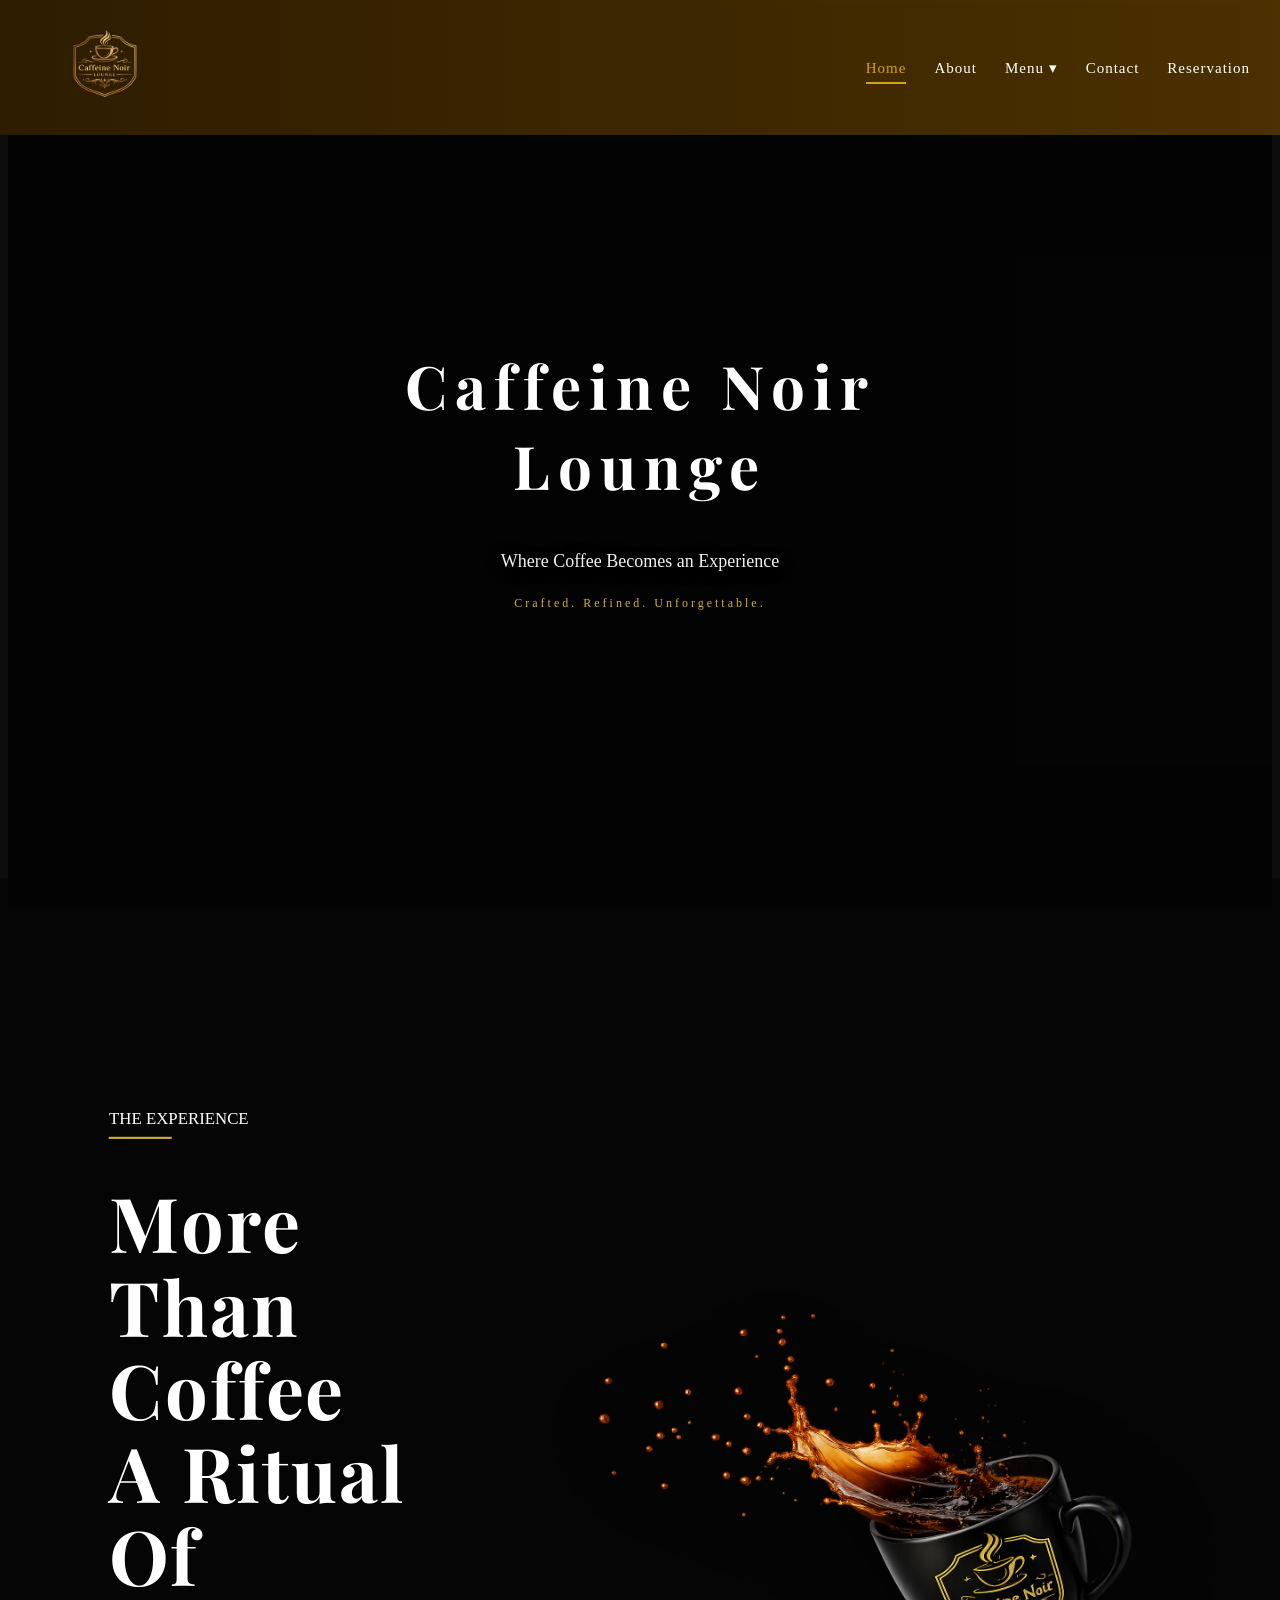
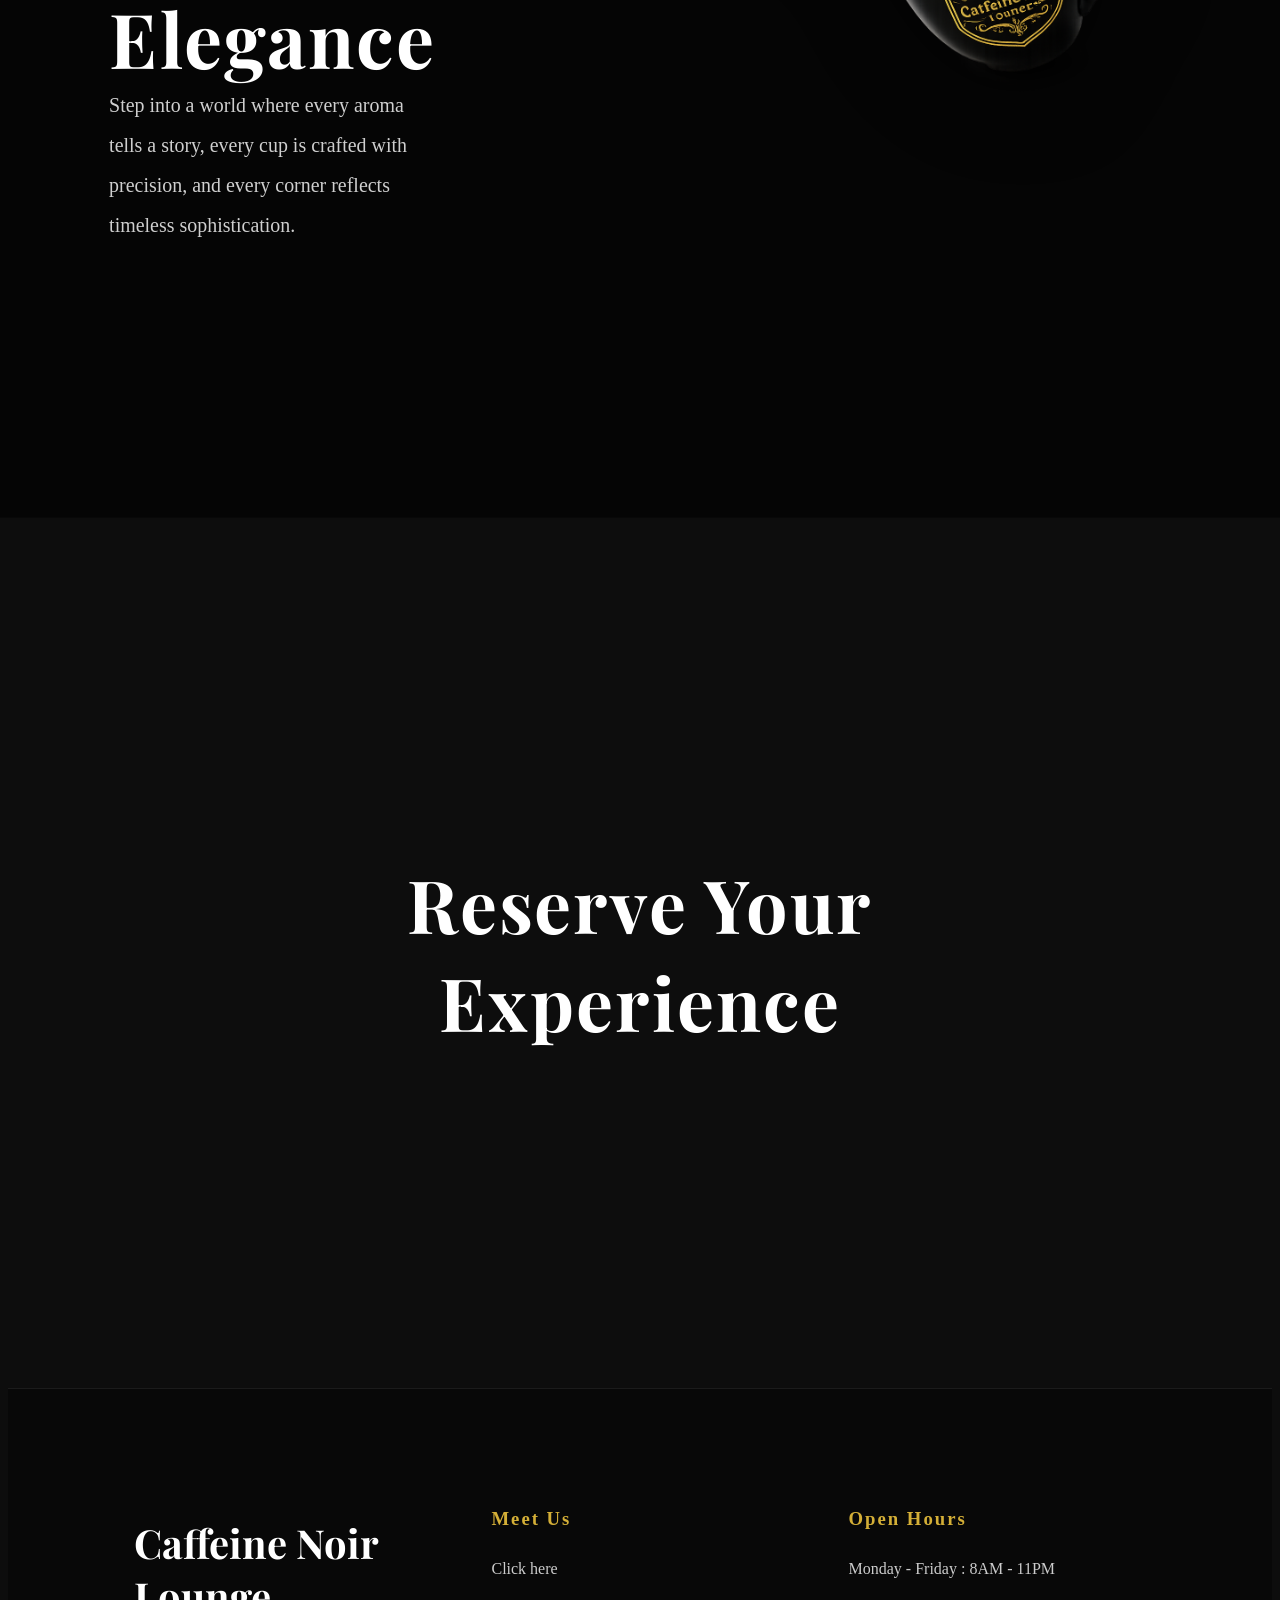
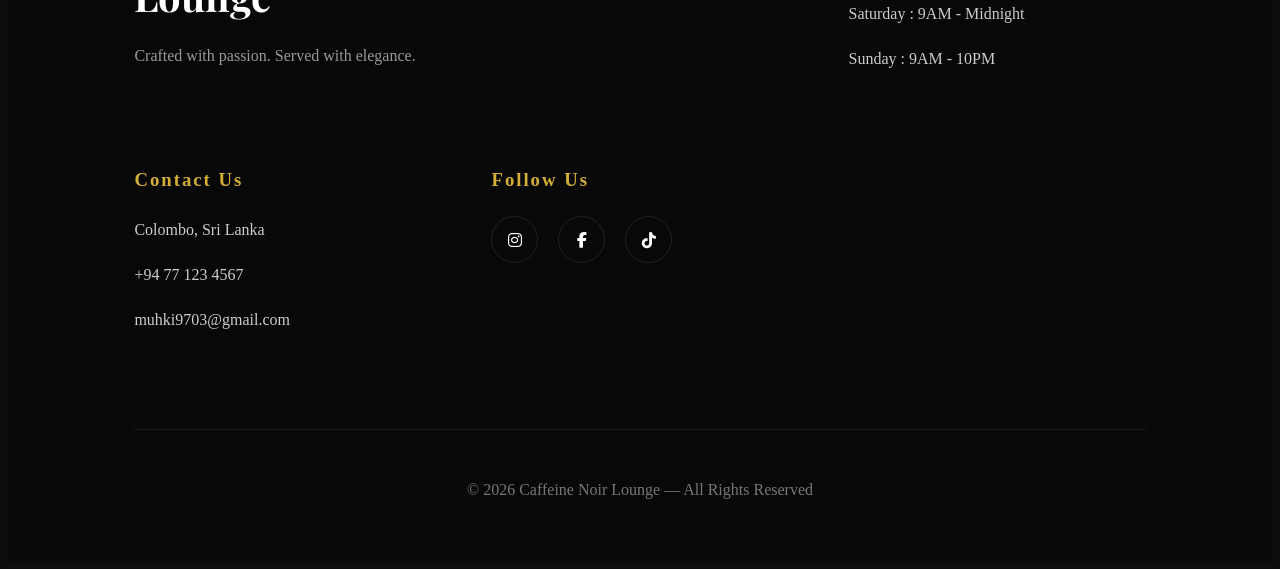
==== index.html @ f0d1bc26 "Initial commit - Caffeine Noir Lounge website" ====
<head>
<meta charset="UTF-8">
<meta name="viewport" content="width=device-width, initial-scale=1.0">
<title>Caffeine Noir Lounge</title>

<!-- LUXURY FONTS -->
<link href="https://fonts.googleapis.com/css2?family=Playfair+Display:wght@400;600&family=Inter:wght@300;400&display=swap" rel="stylesheet">
  <link rel="stylesheet"
href="https://cdnjs.cloudflare.com/ajax/libs/font-awesome/6.5.1/css/all.min.css">
<link rel="stylesheet" href="css.css">

<style>

body

    {
  background:#0d0d0d;
  color:white;
  overflow-x:hidden;
}

/* HERO */
.hero{
  height:100vh;
  position:relative;
}

.hero video{
  width:100%;
  height:100%;
  object-fit:cover;
}

.hero-content{
  position:absolute;
  top:50%;
  left:50%;
  transform:translate(-50%,-50%);
  text-align:center;
}

.hero-content p{
  margin-top:10px;
}

</style>
</head>


<body>

  <div id="loader">
  <center><h1>CAFFEINE NOIR</h1></center>
</div>


<!-- HERO -->
<div class="hero">
  <video autoplay muted loop>
    <source src="hero page.mp4" type="video/mp4">
  </video>
 <div class="hero-content">
 <h1>Caffeine Noir Lounge</h1>
    <p>Where Coffee Becomes an Experience</p>
    <span class="tagline">Crafted. Refined. Unforgettable.</span>
</div>
</div>

<!-- EXPERIENCE SECTION -->
<section class="experience-section">

  <!-- LEFT CONTENT -->
  <div class="experience-text">

    <span class="section-tag">
      THE EXPERIENCE
    </span>

    <h2>
      More Than Coffee <br>
      A Ritual Of Elegance
    </h2>

    <p>
      Step into a world where every aroma tells a story,
      every cup is crafted with precision,
      and every corner reflects timeless sophistication.
    </p>

  </div>

  <!-- RIGHT VISUAL -->
  <div class="experience-visual">

    <div class="coffee-entry">
     <img src="coffeecup.png"
     class="floating-coffee"> 
    </div>

  </div>

</section>


<!-- VIDEO DIVIDER -->
<section class="video-divider">

  <video autoplay muted loop>
    <source src="video divider .mp4" type="video/mp4">
  </video>

  <div class="video-overlay">
  <a href="reservation.html" class="reservation-link">
    <h2>Reserve Your Experience</h2>
  </a>
</div>

</section>


<!-- NAVBAR -->
<nav>

<div class="logo">
  <img src="logo.png" alt="Caffeine Noir Lounge Logo">
</div>

  <ul class="nav-links">

    <li><a href="index.html" class="active">Home</a></li>

    <li><a href="about.html">About</a></li>

<li class="dropdown">

  <a href="menu.html">Menu ▾</a>

  <div class="dropdown-content">

    <div class="dropdown-links">

      <a href="menu.html#coffee">Coffee Classics</a>

      <a href="menu.html#signature">Signature Collection</a>

      <a href="menu.html#desserts">Desserts</a>

    </div>

  </div>

</li>

    <li><a href="contact.html">Contact</a></li>

    <li><a href="reservation.html">Reservation</a></li>

  </ul>

</nav>


<!-- FOOTER -->
<footer class="luxury-footer">

  <div class="footer-grid">

    <!-- BRAND -->
    <div class="footer-brand">

      <h1>Caffeine Noir Lounge</h1>

      <p>
        Crafted with passion. Served with elegance.
      </p>

    </div>

<!--Location-->
<div class="footer-Location">
  <h3>Meet Us</h3>
  <a href="https://www.google.com/maps/place/ICBT+Campus/@6.8854815,79.8553472,16.5z/data=!4m6!3m5!1s0x3ae25bc4fdc4eac3:0xfde7cffd35d72eb9!8m2!3d6.8856042!4d79.8603433!16s%2Fg%2F1vvr4nx0?entry=ttu&g_ep=EgoyMDI2MDUxMS4wIKXMDSoASAFQAw%3D%3D"><p>Click here</p> </a>
</div>

    <!-- OPEN HOURS -->
    <div class="footer-hours">

      <h3>Open Hours</h3>

      <ul>
        <li>Monday - Friday : 8AM - 11PM</li>
        <li>Saturday : 9AM - Midnight</li>
        <li>Sunday : 9AM - 10PM</li>
      </ul>

    </div>

    <!-- CONTACT -->
    <div class="footer-contact">

      <h3>Contact Us</h3>

      <p>Colombo, Sri Lanka</p>

      <a href="tel:+94 77 123 4567"><p>+94 77 123 4567</p></a>

      <a href="mailto:muhki9703@gmail.com"><p>muhki9703@gmail.com</p></a>

    </div>

    <!-- SOCIAL -->
    <div class="footer-social">

      <h3>Follow Us</h3>

      <div class="social-icons">

        <a href="https://www.instagram.com/icbtsrilanka/?hl=en">
          <i class="fab fa-instagram"></i>
        </a>

        <a href="https://web.facebook.com/ICBTsrilanka/?_rdc=1&_rdr#">
          <i class="fab fa-facebook-f"></i>
        </a>

        <a href="https://www.tiktok.com/@icbtsrilanka">
          <i class="fab fa-tiktok"></i>
        </a>

      </div>

    </div>

  </div>

  <div class="footer-bottom">

    <center>
    <p>
      © 2026 Caffeine Noir Lounge — All Rights Reserved
    </p>
    </center>

  </div>

</footer>



<script>
window.addEventListener("scroll", () => {
  const hero = document.querySelector(".hero video");
  let scroll = window.scrollY;

  hero.style.transform =
    "translate(-50%, -50%) scale(" + (1 + scroll * 0.0003) + ")";
});
</script>


<script>
window.addEventListener("scroll", () => {
  const nav = document.querySelector("nav");
  if(window.scrollY > 50){
    nav.classList.add("scrolled");
  } else {
    nav.classList.remove("scrolled");
  }
});
</script>

<script>
window.addEventListener("load", () => {
  const loader = document.getElementById("loader");
  setTimeout(()=>{
    loader.style.opacity = "0";
    loader.style.pointerEvents = "none";
  }, 1500);
});
</script>

<!-- SCRIPT FOR SCROLL ANIMATION -->
<script>
const sections = document.querySelectorAll("section");

const observer = new IntersectionObserver((entries) => {
  entries.forEach(entry => {
    if(entry.isIntersecting){
      entry.target.classList.add("show");
    }
  });
}, {
  threshold: 0.2
});

sections.forEach(section => {
  observer.observe(section);
});
</script>

<script>

const coffeeCup =
document.querySelector(".coffee-entry");

const coffeeObserver =
new IntersectionObserver((entries)=>{

  entries.forEach(entry=>{

    if(entry.isIntersecting){

      coffeeCup.classList.add("show");

    }

  });

},{
  threshold:0.4
});

coffeeObserver.observe(coffeeCup);

</script>
</body>
</html>
---- css.css ----
/* HERO CONTAINER */
.hero {
  position: relative;
  height: 100vh;
  overflow: hidden;
}

/* REMOVE DEFAULT LINK STYLE */

a{
  text-decoration:none;
  color:inherit;
}

/* VIDEO SETTINGS */
.hero video {
  position: absolute;
  top: 50%;
  left: 50%;
  min-width: 100%;
  min-height: 100%;
  width: auto;
  height: auto;
  transform: translate(-50%, -50%);
  object-fit: cover;
  z-index: -1;

}

/* DARK OVERLAY (LUXURY LOOK) */
.hero::after{
  content:"";
  position:absolute;
  width:100%;
  height:100%;
  top:0;
  left:0;
  background:rgba(0,0,0,0.5);
}
/* HERO TEXT */
.hero-content{
  position:relative;

  z-index:2;

  text-align:center;
}

.hero-content h1{
  font-family: 'Playfair Display', serif;
  font-size: 60px;
  letter-spacing: 8px;
}

.hero-content h2{
  font-size:90px;

  color:white;

  font-family:'Playfair Display', serif;

  letter-spacing:2px;

  line-height:1.1;

  text-shadow:
  0 0 30px rgba(255,255,255,0.08),
  0 5px 25px rgba(0,0,0,0.8);

  margin-bottom:25px;
}

.hero-content h3{
  font-size:22px;

  color:#d4af37;

  letter-spacing:6px;

  text-transform:uppercase;

  margin-bottom:20px;

  text-shadow:
  0 3px 15px rgba(0,0,0,0.7);
}

.hero-content p{
  font-size:18px;

  color:#f1f1f1;

  line-height:1.8;

  text-shadow:
  0 3px 15px rgba(0,0,0,0.7);
}

.logo{
  font-family: 'Playfair Display', serif;
  letter-spacing: 3px;
  font-weight: 600;
}

/* LOGO IMAGE */

.logo{
  display:flex;
  align-items:center;
}

.logo img{
  height:100px;

  width:auto;

  object-fit:contain;

  display:block;
}

.hero::before{
  content:"";

  position:absolute;

  inset:0;

  background:
  rgba(0,0,0,0.45);

  z-index:1;
}


/* NAVBAR */

nav{
  position:fixed;
  top:0;
  left: 0;
  width:100%;
  height: 15%;
  box-sizing:border-box;
  display:flex;
  justify-content:space-between;
  align-items: center;
  padding:20px 30px;
  background:rgba(118, 75, 0, 0.6);
  backdrop-filter: blur(10px);
  background:
linear-gradient(
to right,
rgba(48,30,0,0.95),
rgba(85,55,0,0.88));
  z-index:9999;
}

nav h1{
  color:#ffffff;
}

nav ul{
  display:flex;
  gap:0px;
  list-style:none;
  position: relative;
   align-items:center;
}

nav a{
  text-decoration:none;
  color:white;
  transition:0.3s;
}

nav a:hover{
  color:#d4af37;
}


.about{
  display:flex;
  justify-content:space-between;
  align-items:center;
}

.about-text{
  max-width:500px;
}

.card{
  background: transparent;
  border: 1px solid rgba(255,255,255,0.1);
  padding:20px;
  border-radius:10px;
  width:200px;
  text-align:center;
  font-family: 'Playfair Display', serif;
}

.card:hover{
  background:#d4af37;
  color:black;
}

a{
  position:relative;
}

a::after{
  content:"";
  position:absolute;
  width:0%;
  height:1px;
  bottom:-5px;
  left:0;
  background:#d4af37;
  transition:0.3s;
}

a:hover::after{
  width:100%;
}

section {
  min-height: 100vh;
  padding:100px 8%;
  transform: scale(1.05);
  transition: all 1.2s ease;
  position: relative;
  overflow: hidden;
}


.card img{
  width:100%;
  border-radius:10px;
  margin-bottom:10px;
}

h2{
  margin-bottom:30px;
}

p{
  line-height:1.8;
}

#loader{
  position:fixed;
  width:100%;
  height:100vh;
  background:#0d0d0d;
  display:flex;
  justify-content:center;
  align-items:center;
  z-index:9999;
}

#loader h1{
  font-family:'Playfair Display', serif;
  letter-spacing:8px;
  color:white;
  animation:fadeIn 2s ease;
}

@keyframes fadeIn{
  from{opacity:0;}
  to{opacity:1;}
}
#loader{
  display:none;
}

.cursor{
  width:15px;
  height:15px;
  border:1px solid #d4af37;
  border-radius:50%;
  position:fixed;
  pointer-events:none;
  transform:translate(-50%, -50%);
  transition:0.1s;
  z-index:999;
}

.card, img{
  transition: transform 0.4s ease;
}

.card:hover{
  transform: scale(1.05);
}

body{
  animation:fadePage 1s ease;
}

@keyframes fadePage{
  from{opacity:0;}
  to{opacity:1;}
}


section.show .smoke {
  opacity: 1;
}

#particles {
  position: fixed;
  top: 0;
  left: 0;
  width: 100%;
  height: 100%;
  pointer-events: none;
  z-index: 1;
}

.smoke-video {
  position: absolute;
  bottom: -20%;   /* start from bottom */
  left: 50%;
  width: 80%;
  height: auto;

  transform: translateX(-50%) scale(1.2);

  opacity: 0;
  pointer-events: none;

  z-index: 2;

  mix-blend-mode: screen;
}

/* ACTIVE SMOKE (when scrolling) */
section.show .smoke-video {
  opacity: 0.8;
  animation: smokeRise 2.5s ease forwards;
}

@keyframes smokeRise {
  0% {
    opacity: 0;
    transform: translateX(-50%) translateY(100px) scale(1);
  }

  30% {
    opacity: 0.8;
  }

  100% {
    opacity: 0;
    transform: translateX(-50%) translateY(-200px) scale(1.4);
  }
}

.tagline {
  display:block;
  margin-top:10px;
  font-size:12px;
  letter-spacing:3px;
  color:#d4af37;
}

h2 {
  font-family: 'Playfair Display', serif;
  font-size: 32px;
  letter-spacing: 2px;
}

p {
  color: #ccc;
}




/* ABOUT SECTION */

.about-section{
  padding:20px 10%;
  padding-top: 100px;
  background:#0d0d0d;
}

.about-grid{
  display:grid;
  grid-template-columns:1fr 1fr;
  gap:50px;
  align-items:center;
}


.about-image img{
  height: 700px;
  width:100%;
  object-fit: cover;
}

.section-tag{
  position:relative;

  display:inline-block;

  margin-bottom:25px;
}

.section-tag::after{
  content:"";

  position:absolute;

  left:0;
  bottom:-10px;

  width:60px;
  height:2px;

  background:#d4af37;
}

.about-content h2{
  font-size:60px;
  margin:20px 0;
  line-height:1.1;
}

.about-content p{
  margin-bottom:20px;
}

.about-content button {
  background-color: #f7be05;
}

/* SIGNATURE SECTION */

.signature-section{
  padding:120px 10%;
  background:black;
}

.section-heading{
  text-align:center;
  margin-bottom:80px;
}

.section-heading h2{
  font-size:50px;
  margin-top:20px;
}

.signature-grid{
  display:grid;
  grid-template-columns:repeat(auto-fit,minmax(250px,1fr));
  gap:30px;
}



.signature-card{
  position:relative;
  overflow:hidden;
  border-radius:20px;
  cursor:pointer;
    transition:
    transform 0.4s ease,
    box-shadow 0.4s ease;
}

.signature-card:hover{
  transform: translateY(-10px);
  box-shadow: 0 15px 40px rgba(212,160,23,0.2);
}

.signature-card img{
  width:100%;
  height:500px;
  object-fit:cover;
  transition:0.6s;
}

.signature-card:hover img{
  transform:scale(1.1);
}

.signature-info{
  position:absolute;
  bottom:0;
  width:100%;
  padding:30px;
  background:linear-gradient(transparent, black);
}

/* VIDEO DIVIDER */

.video-divider{

  position:relative;

  width:100%;

  height:100vh;

  overflow:hidden;

  margin:0;
  padding:0;

  display:flex;
  align-items:center;
  justify-content:center;
}

.video-divider video{

  position:absolute;

  top:0;
  left:0;

  width:100%;
  height:100%;

  object-fit:cover;
}

.video-overlay{
  position:absolute;
  top:50%;
  left:50%;
  transform:translate(-50%,-50%);
  text-align:center;
}

.video-overlay h2{
  font-size:70px;
  color:white;
}

/* RESERVATION */

.reservation-section{
  display:flex;
  justify-content:center;
  align-items:center;
  background:#111;
  min-height: 80vh;
}

.reservation-box{
  width:500px;
  text-align:center;
}

.reservation-box h2{
  margin:20px 0;
  font-size:50px;
}

.reservation-box input{
  width:100%;
  padding:15px;
  margin:10px 0;
  background:#1a1a1a;
  border:none;
  color:white;
}

.reservation-box button{
  background-color:#f7be05 ;
}

/* CONTACT */

.contact-section{
  background:black;
  padding: 80px 10%;
  height: 50vh;
  min-height: 30vh;
}


.contact-container{
  display:flex;
  justify-content:space-between;
  align-items:center;
}

.contact-details p{
  margin:10px 0;
}

/* FOOTER */

.footer{
  padding:60px;
  text-align:center;
  border-top:1px solid rgba(255,255,255,0.1);
  background:#0d0d0d;
}

.footer h2{
  margin-bottom:15px;
}

/* MOBILE */

@media(max-width:900px){

  .about-grid{
    grid-template-columns:1fr;
  }

  .contact-container{
    flex-direction:column;
    gap:40px;
    text-align:center;
  }

  .about-content h2,
  .reservation-box h2,
  .video-overlay h2{
    font-size:40px;
  }

}

/* NAVIGATION */

.nav-links{
  display:flex;
  align-items:center;
  gap:28px;
  list-style:none;
}

.nav-links li{
  position:relative;
}

.nav-links a{
  text-decoration:none;
  color:white;
  font-size:15px;
  letter-spacing:1px;
  transition:0.3s;
}

.nav-links a:hover{
  color:#d4af37;
}

.nav-links a.active {
    color: #d4a017;
    position: relative;
}

.nav-links a.active::after {
    content: "";
    position: absolute;
    left: 0;
    bottom: -8px;
    width: 100%;
    height: 2px;
    background: #d4a017;
}

/* DROPDOWN */
.dropdown{
  position:relative;
  
}

/* DROPDOWN BOX */

.dropdown-content{

  position:absolute;

  top:100%;

  left:50%;

  transform:translateX(-50%);

  z-index:9999;

  margin-top:12px;
}

/* SHOW */
.dropdown:hover .dropdown-links{

  opacity:1;

  visibility:visible;
}

/*vertical MENU */
.dropdown-links{

  position:absolute;

  top:55px;

  left:50%;

  transform:translateX(-50%);

  display:flex;

  flex-direction:column;

  background:#050505;

  min-width:260px;

  padding:15px 0;

  border-radius:18px;

  opacity:0;

  visibility:hidden;

  transition:0.4s ease;

  z-index:9999;
}


/* LINKS */
.dropdown-links a{

  padding:18px 30px;

  color:white;

  text-decoration:none;

  white-space:nowrap;

  transition:0.3s ease;

  font-size:17px;
}

/* HOVER */
.dropdown-links a:hover{

  background:#c8a13b;

  color:black;
}

.about-section{
  margin-top:100px;
}

body{
  background:#0d0d0d;
  color:white;
  overflow-x:hidden;
}

/* MENU HERO */
.menu-hero{

  position:relative;

  width:100%;

  height:75vh;

  overflow:hidden;

  background:#000;

  min-height:auto;
}


.menu-hero img{

  width:85%;

  height:100%;

  object-fit:cover;

  display:block;

  padding:0;
  
  border-radius:20px;
}


.menu-hero-text{

  background:#000;

  text-align:center;

  padding:70px 8% 40px;

  position:relative;

  min-height:auto;

  padding-top: 140px;

  z-index:5;
}

.menu-hero-text h1{

  font-size:70px;

  line-height:1.1;

  color:#fff;

  margin-bottom:20px;

  font-family:'Playfair Display', serif;

  letter-spacing:2px;
}

.menu-hero-text p{

  color:#d8d8d8;

  font-size:18px;

  margin-top:0;
}

.menu-category{
  padding:100px 8%;
}

/*  MENU CARDS */

.menu-grid{
  display:grid;

  grid-template-columns:
  repeat(auto-fit,minmax(320px,1fr));

  gap:40px;
}

.menu-card{
  background:#111;

  border-radius:20px;

  overflow:hidden;

  position:relative;

  height:420px;

  display:flex;

  flex-direction:column;
  
  border:
  1px solid rgba(255,255,255,0.05);
  
  transition:
   transform 0.4s ease, box-shadow 0.4s ease;
}

.menu-card:hover{
transform: translateY(-10px);
box-shadow: 0 15px 40px rgba(212, 160, 23, 0.2);
}


.menu-card img{
  width:100%;

  height:280px;

  object-fit:cover;

  flex-shrink:0;

  display:block;
  
  object-position:center center;
}

.menu-card:first-child img{
  object-position:center center;
  width: 100%;
  height: 60%;
}

/* FORCE MENU CARD TEXT STYLES */

.menu-card h3{
  font-size:28px ;

  padding:28px 30px 12px ;

  margin:0 ;

  line-height:1.2 ;

  color:white ;

  font-family:'Playfair Display', serif ;
}

.menu-card p{
  padding:0 30px 30px ;

  margin:0 ;

  color:#bdbdbd ;

  font-size:16px ;

  line-height:1.7 ;
}


/* LUXURY FOOTER */

.luxury-footer{
  background:#080808;

  padding:100px 10% 40px;

  border-top:
  1px solid rgba(255,255,255,0.08);
}

.footer-grid{
  display:grid;

  grid-template-columns:
  repeat(auto-fit,minmax(220px,1fr));

  gap:60px;
}

.footer-brand h1{
  font-size:40px;

  margin-bottom:20px;

  font-family:'Playfair Display', serif;
}

.footer-brand p{
  color:#999;

  line-height:1.8;
}

.footer-Location h3 {
   margin-bottom:25px;

  color:#d4af37;

  letter-spacing:2px;
}

.footer-hours h3,
.footer-contact h3,
.footer-social h3{
  margin-bottom:25px;

  color:#d4af37;

  letter-spacing:2px;
}

.footer-hours ul{
  list-style:none;
   
}

.footer-hours li{
  margin-bottom:15px;
 
  color:#ccc;
}

.footer-contact p{
  margin-bottom:15px;

  color:#ccc;
}

/* SOCIAL ICONS */

.social-icons{
  display:flex;

  gap:20px;
}

.social-icons a{
  width:45px;
  height:45px;

  display:flex;
  justify-content:center;
  align-items:center;

  border:
  1px solid rgba(255,255,255,0.1);

  border-radius:50%;

  color:white;

  transition:0.4s;
}

.social-icons a:hover{
  background:#d4af37;

  color:black;

  transform:translateY(-5px);
}

/* FOOTER BOTTOM */

.footer-bottom{
  margin-top:80px;

  padding-top:30px;

  border-top:
  1px solid rgba(255,255,255,0.08);

  text-align:center;
}

.footer-bottom p{
  color:#777;
}

/* MOBILE */

@media(max-width:1000px){

  .experience-section{
    flex-direction:column;

    text-align:center;
  }

  .experience-text p{
    margin:auto;
  }

  .floating-coffee{
    width:350px;
  }

}

/* EXPERIENCE SECTION */


.experience-section{
  display:flex;

  justify-content:space-between;

  align-items:center;

  gap:80px;

  padding:140px 10%;

  background:#050505;

  overflow:hidden;
}

/* LEFT SIDE */

.experience-text{
  flex:1;

  text-align:left;

}

.experience-text h2{
  font-size:72px;

  line-height:1.1;

  margin:25px 0;

  color:white;
}

.experience-text p{
  max-width:520px;

  font-size:19px;

  line-height:2;

  color:#cfcfcf;

  transform:translateY(-20px);
}

/* RIGHT SIDE */

.experience-visual{
  flex:1;

  position:relative;

  display:flex;

  justify-content:center;

  align-items:center;
}

.contact-hero{

  position:relative;

  height:100vh;

  overflow:hidden;

  background:
  linear-gradient(rgba(0,0,0,0.45),
  rgba(0,0,0,0.55)),
  url("contacthero.jpg");

  background-size:cover;

  background-position:center;
}



/* CONTACT CENTER */

.contact-center{
  padding:120px 10%;

  display:flex;
  justify-content:center;
  align-items:center;

  text-align:center;
}

.contact-box{
  max-width:700px;
}

.contact-box h2{
  font-size:50px;

  margin-bottom:30px;
}

.contact-box p{
  margin:18px 0;

  font-size:18px;

  color:#ccc;
}

.footer-hours ul{
  list-style:none;

  padding:0;
  margin:0;
}

.footer-hours li{
  margin-bottom:18px;

  color:#ccc;

  line-height:1.7;

  text-align:left;
}

/* COFFEE IMAGE */

.floating-coffee{

  width:650px;

  filter:
  drop-shadow(0 20px 40px rgba(0,0,0,0.45));

  animation:
  floatCoffee 5s ease-in-out infinite;

  position:relative;

  z-index:2;
}



/* FLOAT ANIMATION */

@keyframes floatCoffee{

  0%{
    transform:
    translateY(0px)
    rotate(-2deg);
  }

  50%{
  transform:
  translateY(-35px)
  rotate(3deg);
  }

  100%{
    transform:
    translateY(0px)
    rotate(-2deg);
  }

}

/* ENTRANCE ANIMATION */

.coffee-entry{

  opacity:0;

  transform:
  translateX(300px)
  scale(0.4)
  rotate(-15deg);

  transition:
  all 1.5s cubic-bezier(.17,.84,.44,1);
}

/* ACTIVE */

.coffee-entry.show{

  opacity:1;

  transform:
  translateX(0)
  scale(1)
  rotate(0deg);
}

.reservation-link{
  text-decoration:none;
}

.reservation-link h2{
  transition:0.4s ease;
  cursor:pointer;
}

.reservation-link h2:hover{
  color:#d4af37;

  transform:scale(1.05);

  text-shadow:
  0 0 20px rgba(212,175,55,0.6);
}

/* HERO MARQUEE */
.hero-marquee{

  position:absolute;

  top:50%;

  transform:translateY(-50%);

  left:0;

  width:100%;

  overflow:hidden;

  z-index:50;
}

.hero-marquee-track{

  display:flex;

  width:max-content;

  animation:heroMarquee 20s linear infinite;
}

.hero-marquee-track span{

  color:white;

  font-size:30px;

  letter-spacing:7px;

  white-space:nowrap;

  padding-right:100px;

  font-weight:600;

  text-transform:uppercase;

  opacity:0.9;

  text-shadow:0 0 20px rgba(0,0,0,0.7);
}

@keyframes heroMarquee{

  from{
    transform:translateX(0);
  }

  to{
    transform:translateX(-50%);
  }
}

/* TABLET */
@media (max-width: 1024px){

  .menu-hero-text h1{
    font-size: clamp(2rem, 8vw, 5rem);
  }

}

/* MOBILE */
@media (max-width: 768px){

  .menu-hero-text h1{
   font-size: clamp(2rem, 8vw, 5rem);
    line-height: 1.2;
  }

  .menu-hero-text p{
    font-size: 16px;
  }
 .nav-links {
    gap: 10px;
    font-size: 12px;
  }

  .logo img {
    width: 60px;
  }
}

@media (max-width: 768px){

  nav{
    flex-direction: column;
    padding: 15px;
  }

  nav ul{
    gap: 15px;
    margin-top: 15px;
    flex-wrap: wrap;
    justify-content: center;
  } .nav-links {
    gap: 10px;
    font-size: 12px;
  }

  .logo img {
    width: 60px;
  }
}
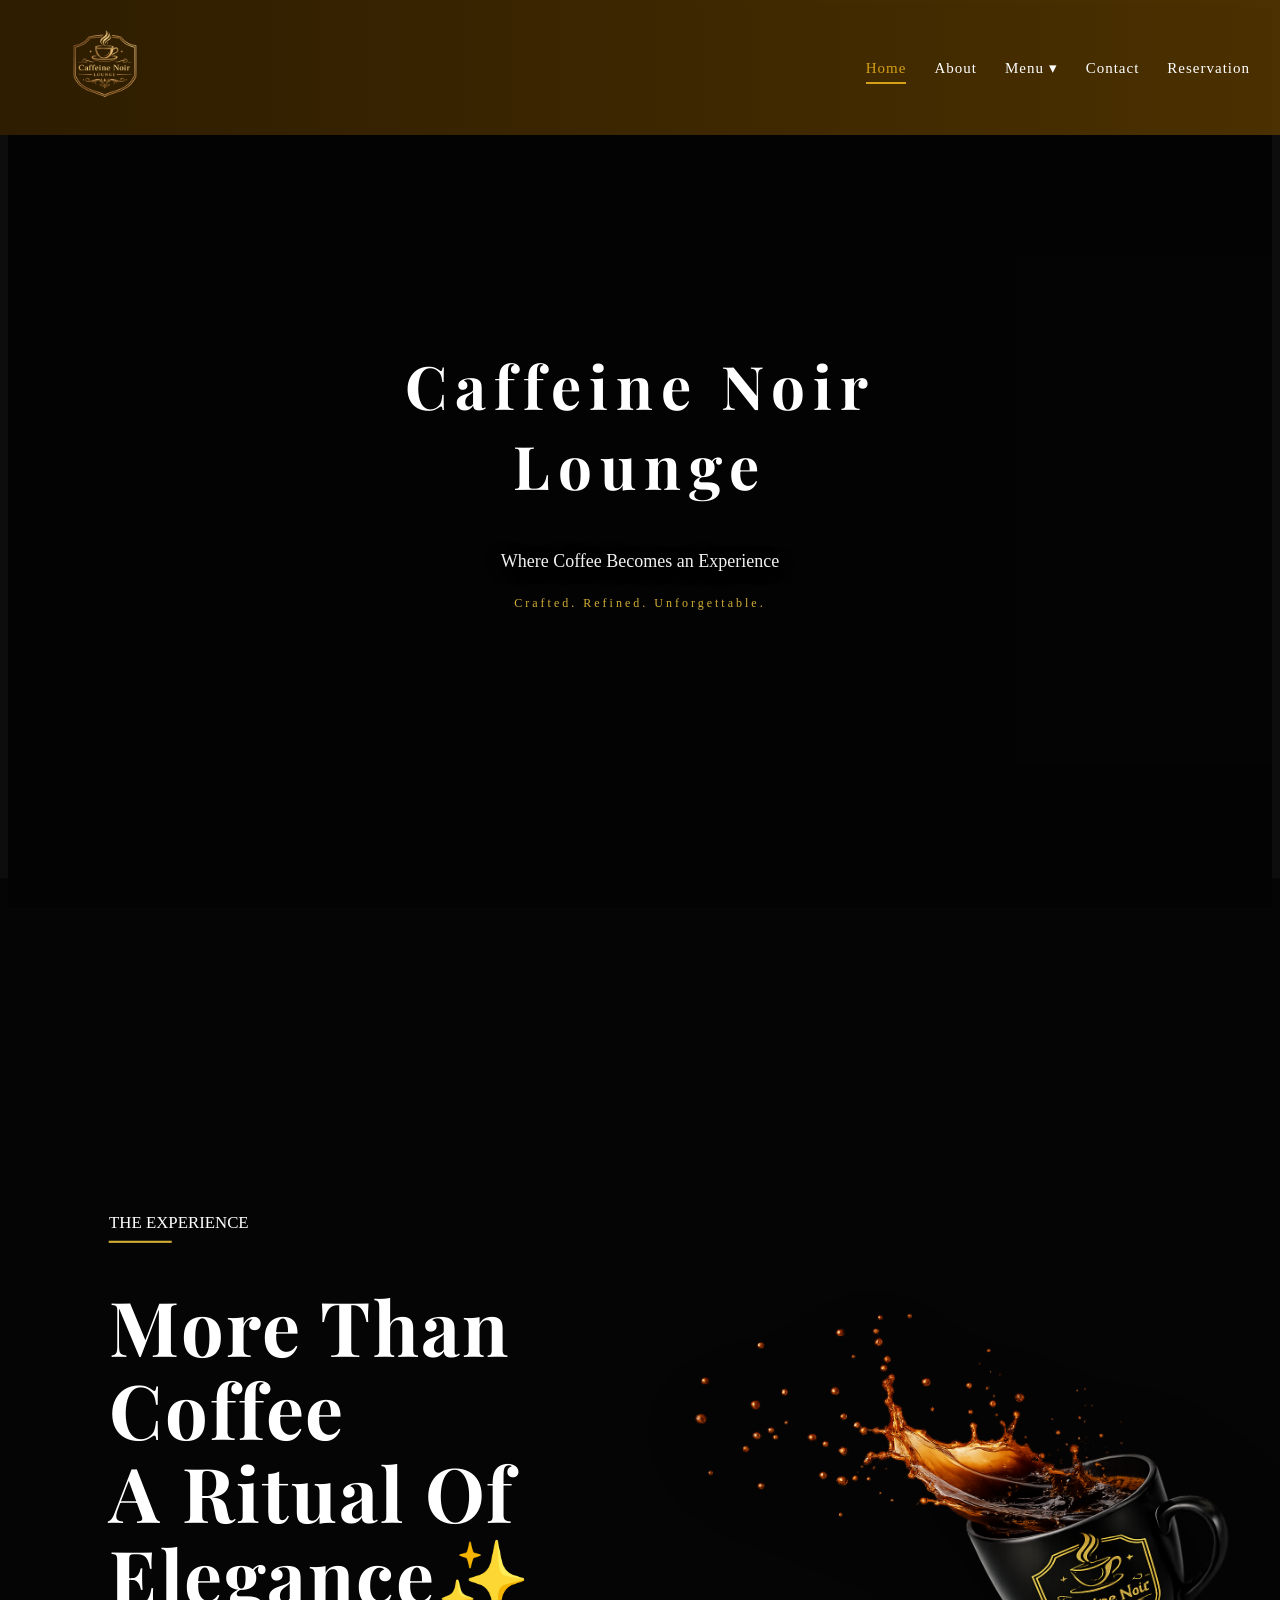
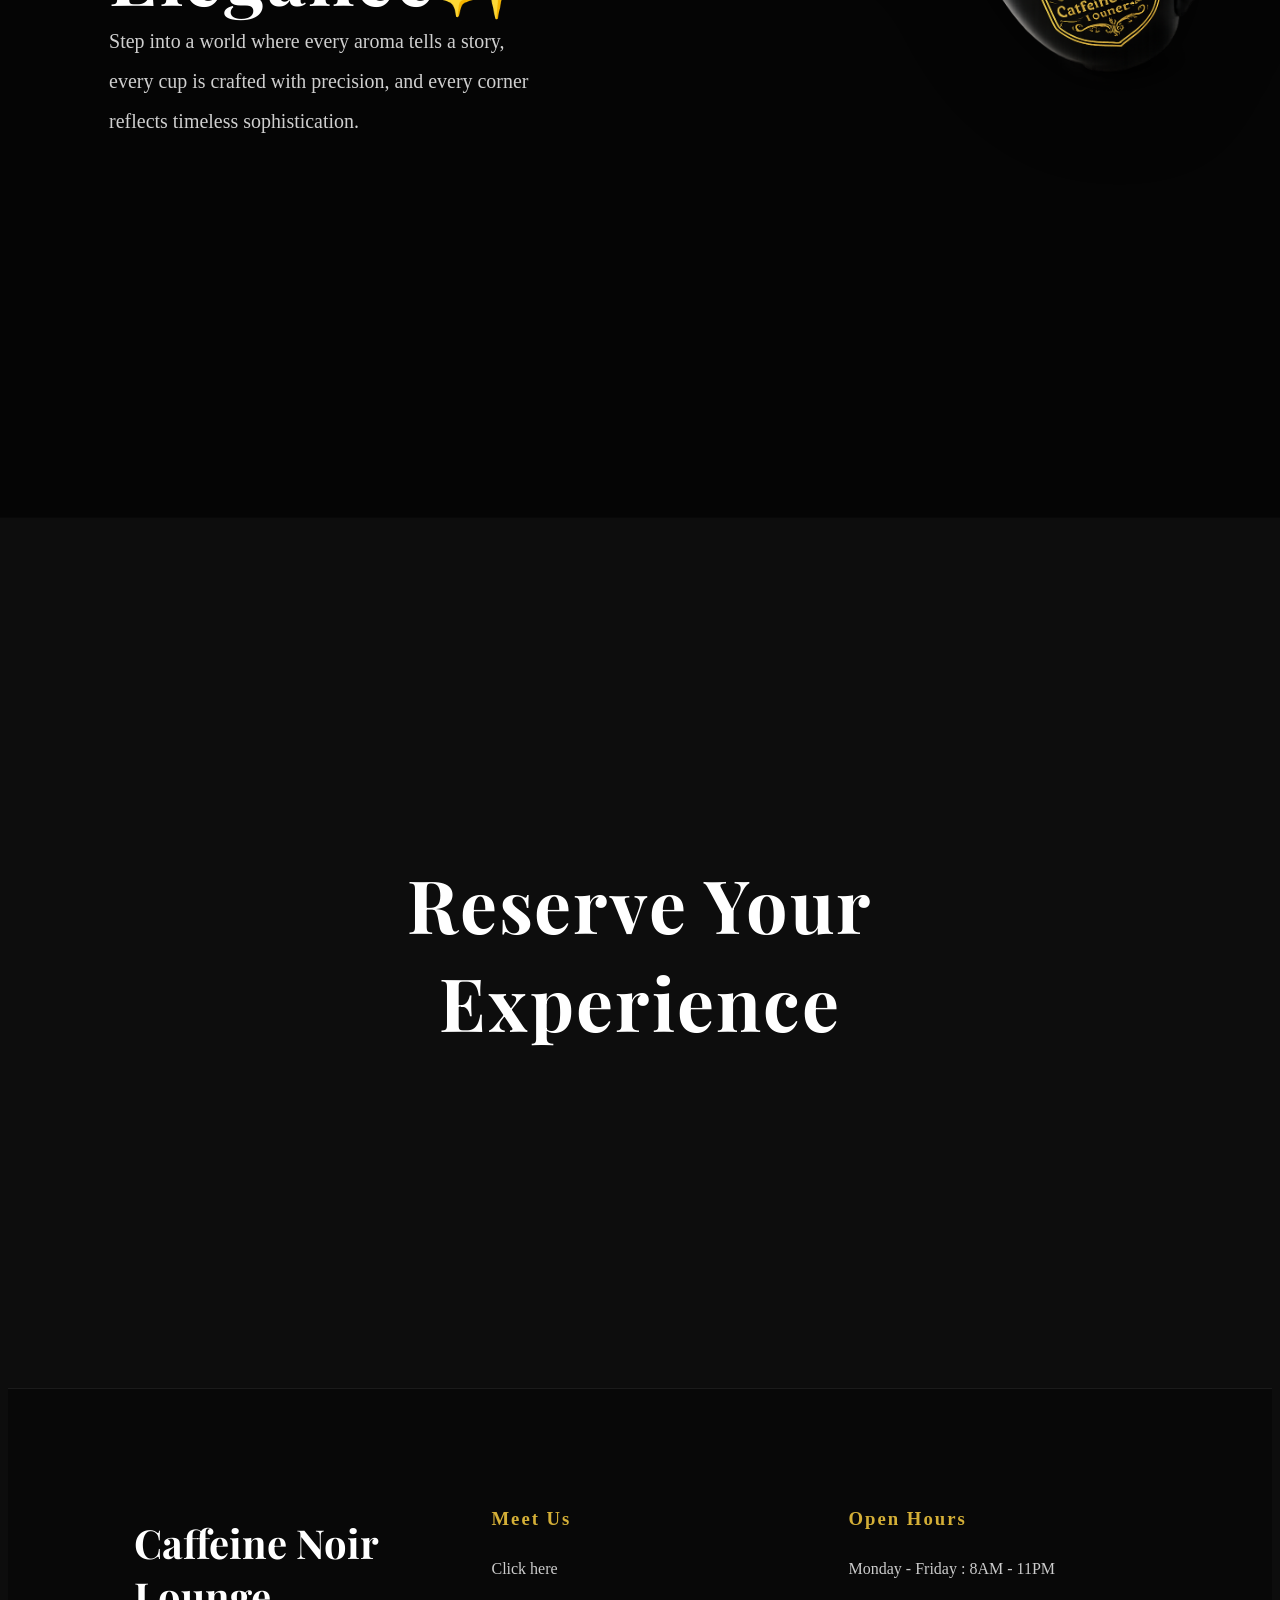
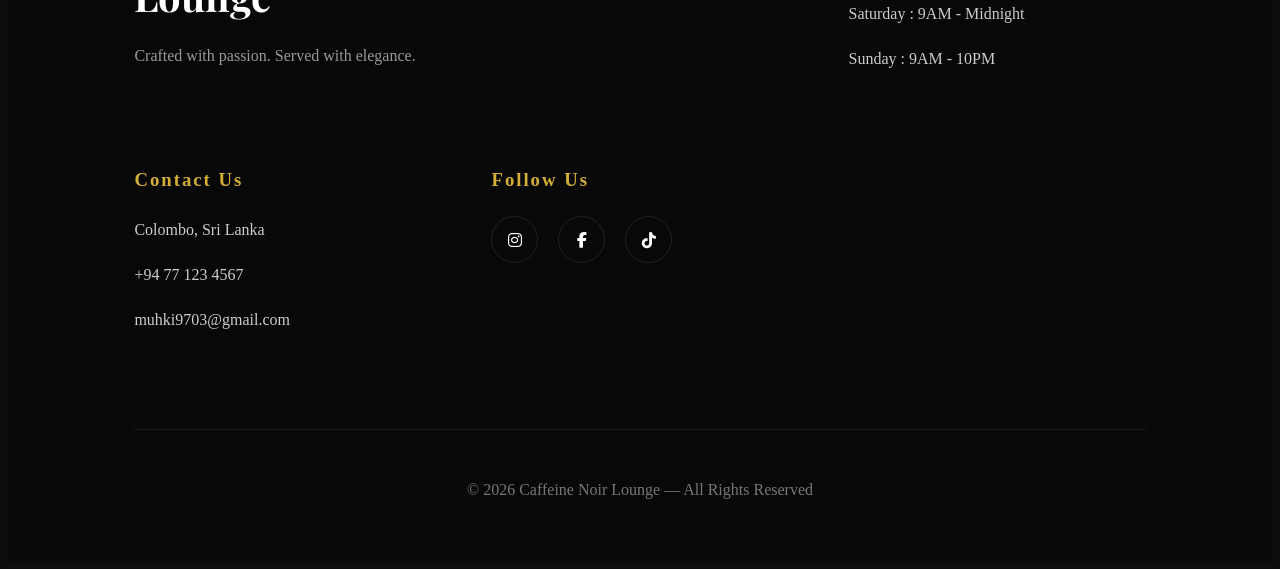
==== commit c6008636: "test auto deploy" ====
--- a/index.html
+++ b/index.html
@@ -78,7 +78,7 @@
 
     <h2>
       More Than Coffee <br>
-      A Ritual Of Elegance
+      A Ritual Of Elegance✨
     </h2>
 
     <p>
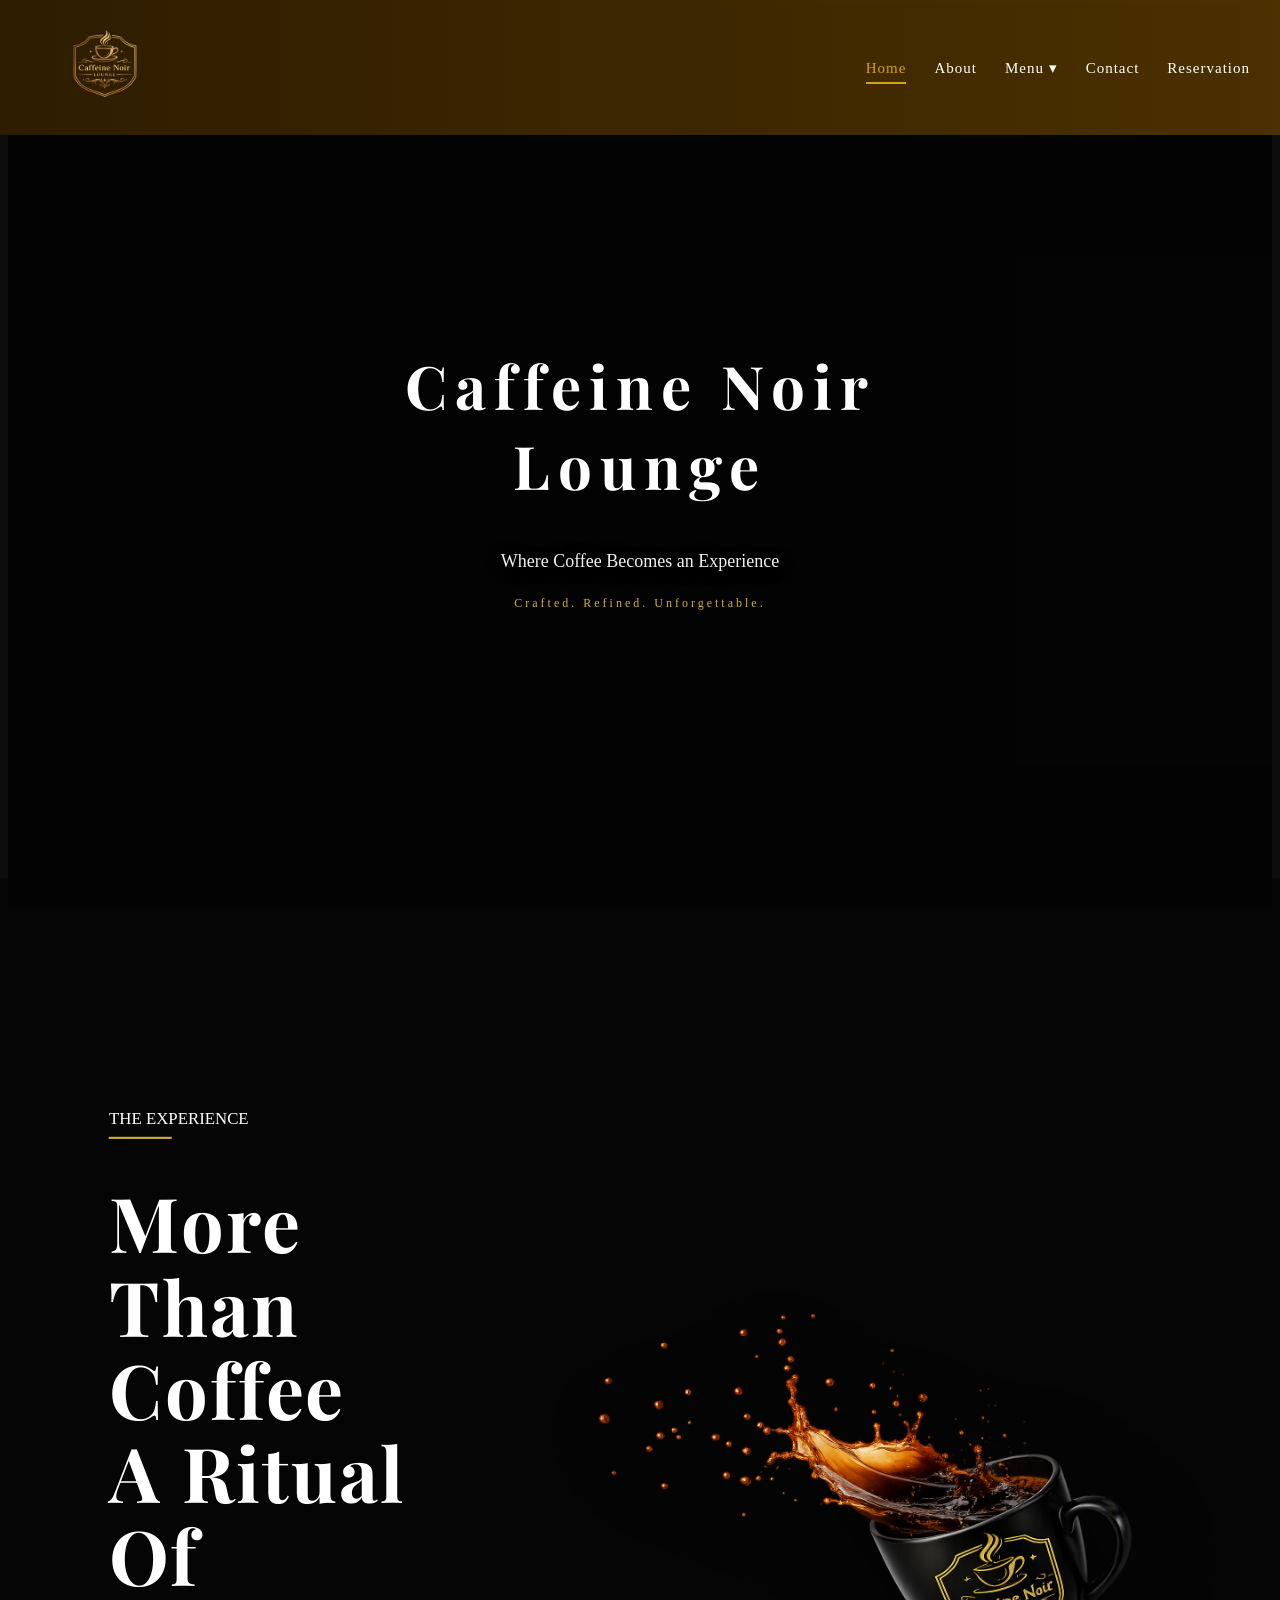
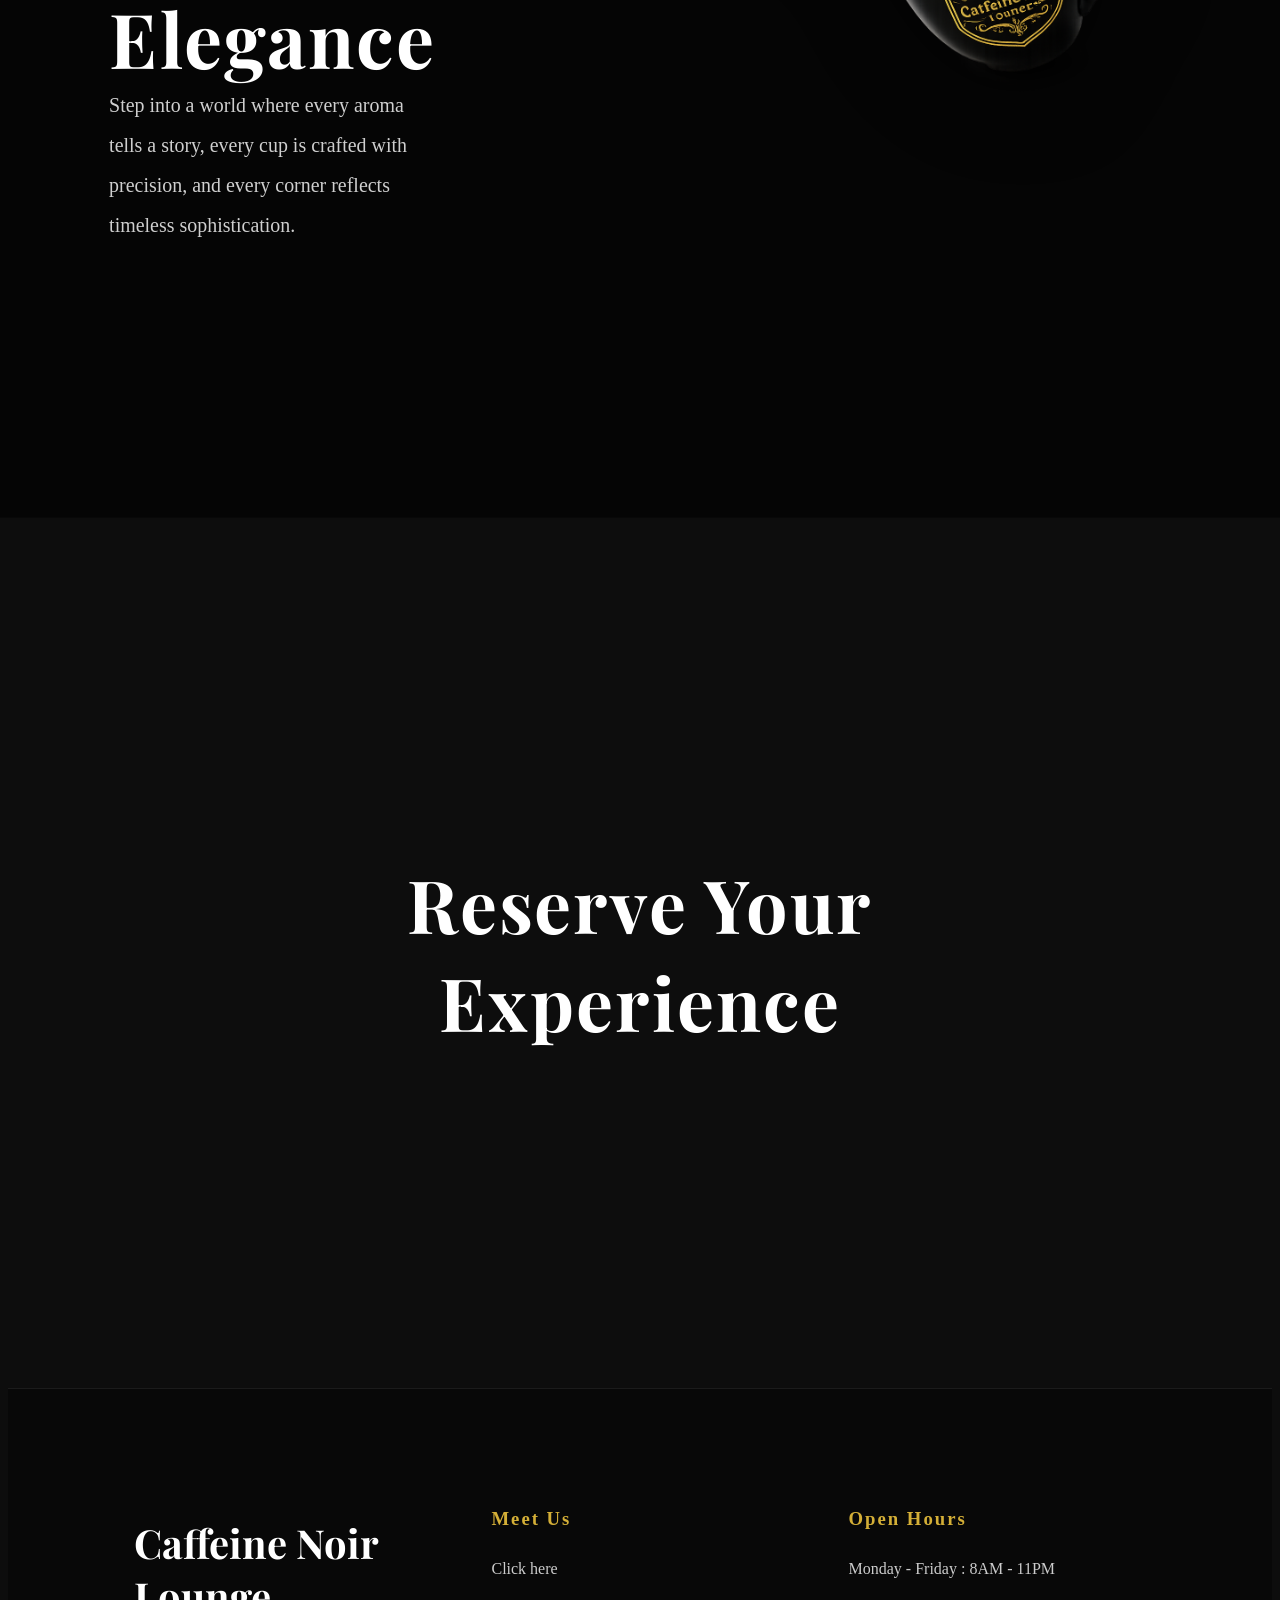
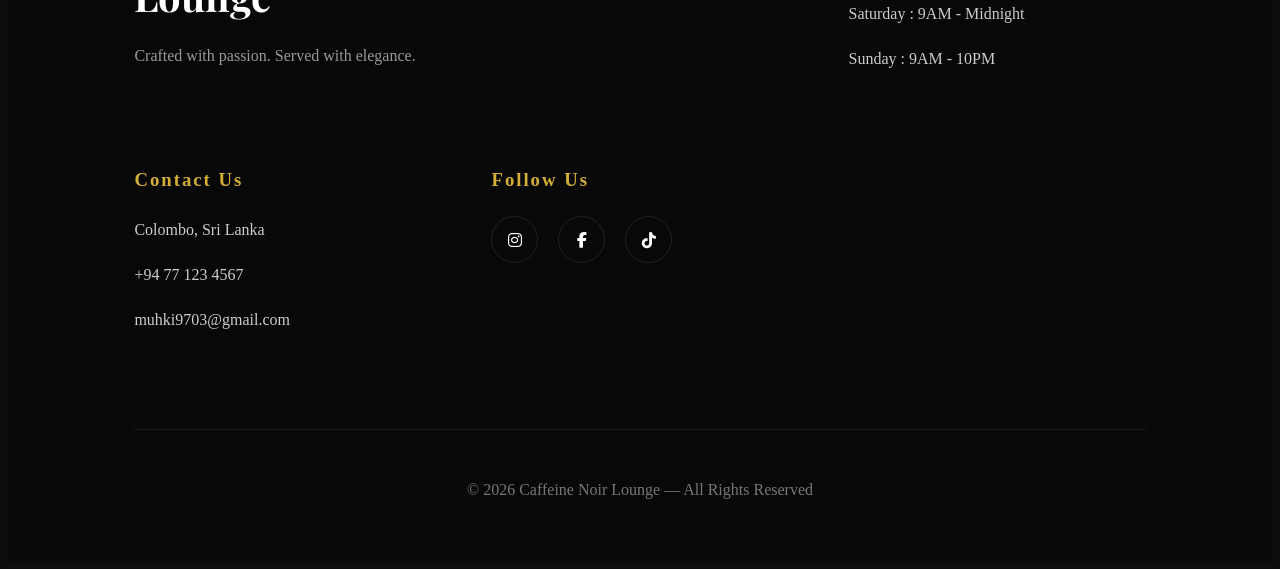
==== commit f2ecc7a6: "Describe your changes" ====
--- a/index.html
+++ b/index.html
@@ -78,7 +78,7 @@
 
     <h2>
       More Than Coffee <br>
-      A Ritual Of Elegance✨
+      A Ritual Of Elegance
     </h2>
 
     <p>
